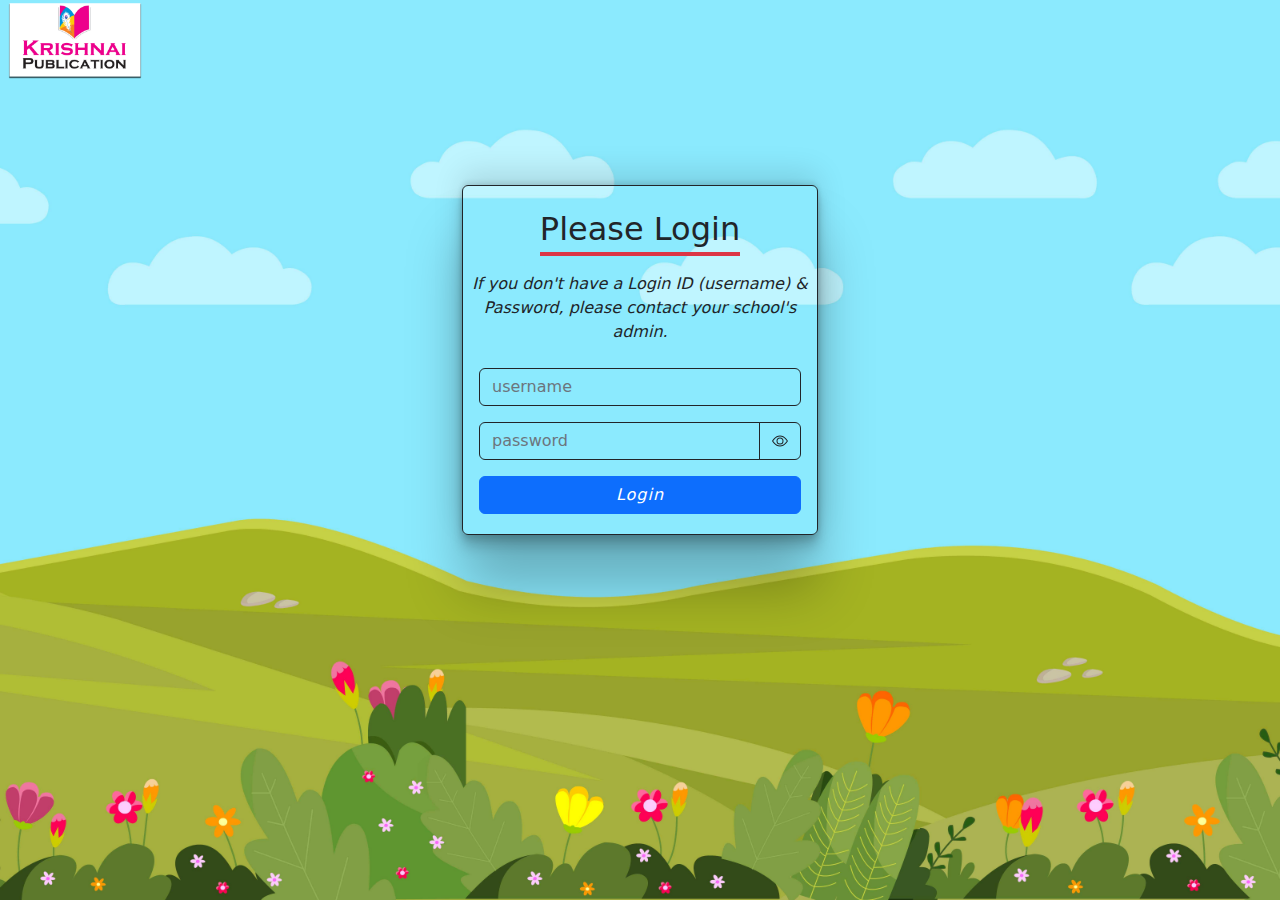
==== index.html @ 02639cf7 "first login setup" ====
<!DOCTYPE html>
<html lang="en">
<head>
	<meta charset="UTF-8">
	<meta name="viewport" content="width=device-width, initial-scale=1.0">
	<title>Rhymes Videos</title>
	<link href="./assets/css/bootstrap.min.css" rel="stylesheet">
	<link rel="stylesheet" href="./assets/css/style.css">
</head>
<body>
<!--login form  -->
<div class="container" id="loginWIndow">
	<div class="row justify-content-center align-items-center" id="login">
		<div class="col-10 col-sm-8 col-md-6 col-lg-4">
			<div class="border border-dark rounded p-2" id="loginBox">
				<h2 class="text-center py-3">
					<span class="pb-1 border-danger border-bottom border-4">
						Please Login
					</span>
				</h2>
				<p class="text-center"><i>If you don't have a Login ID (username) &amp; Password, please contact your school's admin.</i></p>
				<div class="p-2">
					<div id="login-form">
						<div class="mb-3">
							<input type="text" id="username" class="border border-dark form-control" placeholder="username" autocomplete="off" name="username">
						</div>
						<div class="input-group mb-3">
							<input type="password" id="password" class="border border-dark form-control" placeholder="password"  autocomplete="new-password"  name="password">
							<span role="button" class="input-group-text border-dark" id="basic-addon2">
								<svg xmlns="http://www.w3.org/2000/svg" width="16" height="16" fill="currentColor" class="bi bi-eye" viewBox="0 0 16 16">
								  <path d="M16 8s-3-5.5-8-5.5S0 8 0 8s3 5.5 8 5.5S16 8 16 8zM1.173 8a13.133 13.133 0 0 1 1.66-2.043C4.12 4.668 5.88 3.5 8 3.5c2.12 0 3.879 1.168 5.168 2.457A13.133 13.133 0 0 1 14.828 8c-.058.087-.122.183-.195.288-.335.48-.83 1.12-1.465 1.755C11.879 11.332 10.119 12.5 8 12.5c-2.12 0-3.879-1.168-5.168-2.457A13.134 13.134 0 0 1 1.172 8z"/>
								  <path d="M8 5.5a2.5 2.5 0 1 0 0 5 2.5 2.5 0 0 0 0-5zM4.5 8a3.5 3.5 0 1 1 7 0 3.5 3.5 0 0 1-7 0z"/>
								</svg>
							</span>
						</div>
						<div class="mb-1">
							<button class="btn btn-primary w-100" id="authenticate">
								<i>Login</i>
							</button>
						</div>
					</div>
				</div>
			</div>
		</div>
	</div>
</div>

<img src="./assets/img/logo.png" alt="" width="150px;"  id="logo">
<script src="./assets/js/bootstrap.bundle.min.js"></script>
<script src="./assets/js/script.js"></script>

</body>
</html>
---- assets/css/style.css ----
body{
	/*background-image: linear-gradient(0deg, #D9AFD9 0%, #97D9E1 100%);*/
	background-image: url('../img/banner.jpg');
	background-color: #D9AFD9;
	background-position: center;
	background-size: cover;
	background-repeat: no-repeat;
	height: 100vh;
	background-attachment: fixed;
}

ol li{
	color: white;
}
.btn {
	letter-spacing: 1px;
}
#logo{
	position: absolute;
	top: 0;
}
.form-control,
.input-group-text{
	background-color: transparent !important;
}
#login{
	height: 80vh
}
.form-control:focus{
	border:none; 
}
#loginBox{
	box-shadow: rgba(0, 0, 0, 0.25) 0px 54px 55px, rgba(0, 0, 0, 0.12) 0px -12px 30px, rgba(0, 0, 0, 0.12) 0px 4px 6px, rgba(0, 0, 0, 0.17) 0px 12px 13px, rgba(0, 0, 0, 0.09) 0px -3px 5px;
}

/*/* Center the loader */
#loader {
  position: absolute;
  left: 50%;
  top: 50%;
  z-index: 1;
  width: 120px;
  height: 120px;
  margin: -76px 0 0 -76px;
  border: 16px solid #f3f3f3;
  border-radius: 50%;
  border-top: 16px solid #3498db;
  -webkit-animation: spin 2s linear infinite;
  animation: spin 2s linear infinite;
}

@-webkit-keyframes spin {
  0% { -webkit-transform: rotate(0deg); }
  100% { -webkit-transform: rotate(360deg); }
}

@keyframes spin {
  0% { transform: rotate(0deg); }
  100% { transform: rotate(360deg); }
}


#myDiv {
  display: none;
  text-align: center;
}*/
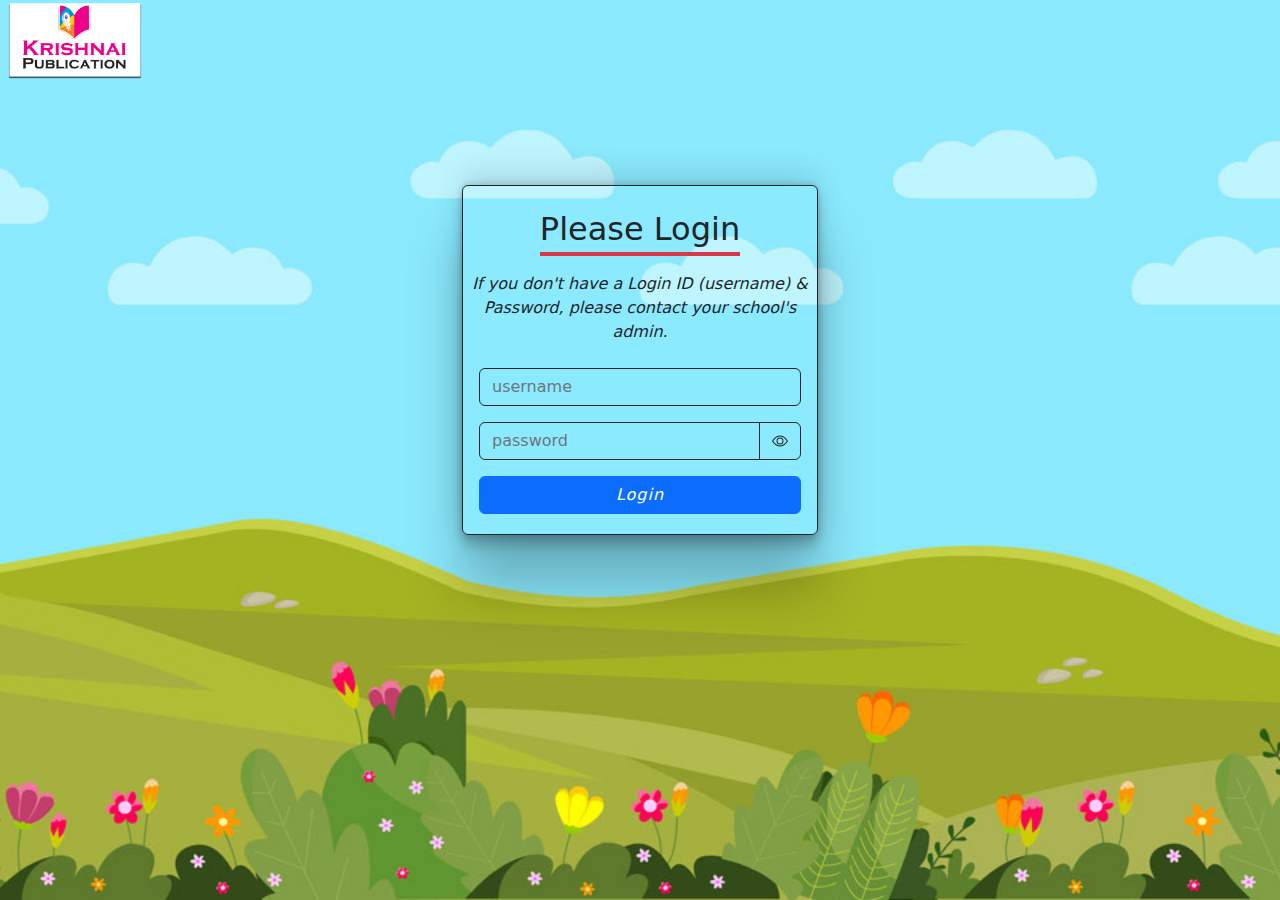
==== commit 59a2e2ff: "class add" ====
--- a/index.html
+++ b/index.html
@@ -50,4 +50,5 @@
 <script src="./assets/js/script.js"></script>
 
 </body>
-</html>+</html>
+
--- a/assets/css/style.css
+++ b/assets/css/style.css
@@ -33,34 +33,12 @@
 	box-shadow: rgba(0, 0, 0, 0.25) 0px 54px 55px, rgba(0, 0, 0, 0.12) 0px -12px 30px, rgba(0, 0, 0, 0.12) 0px 4px 6px, rgba(0, 0, 0, 0.17) 0px 12px 13px, rgba(0, 0, 0, 0.09) 0px -3px 5px;
 }
 
-/*/* Center the loader */
-#loader {
-  position: absolute;
-  left: 50%;
-  top: 50%;
-  z-index: 1;
-  width: 120px;
-  height: 120px;
-  margin: -76px 0 0 -76px;
-  border: 16px solid #f3f3f3;
-  border-radius: 50%;
-  border-top: 16px solid #3498db;
-  -webkit-animation: spin 2s linear infinite;
-  animation: spin 2s linear infinite;
+#standard{
+	height: 80vh;
 }
-
-@-webkit-keyframes spin {
-  0% { -webkit-transform: rotate(0deg); }
-  100% { -webkit-transform: rotate(360deg); }
+/*#standard div{
+	cursor: pointer;
 }
-
-@keyframes spin {
-  0% { transform: rotate(0deg); }
-  100% { transform: rotate(360deg); }
-}
-
-
-#myDiv {
-  display: none;
-  text-align: center;
-}*/
+*/#standard div:hover{
+	box-shadow: rgba(0, 0, 0, 0.25) 0px 54px 55px, rgba(0, 0, 0, 0.12) 0px -12px 30px, rgba(0, 0, 0, 0.12) 0px 4px 6px, rgba(0, 0, 0, 0.17) 0px 12px 13px, rgba(0, 0, 0, 0.09) 0px -3px 5px;
+}